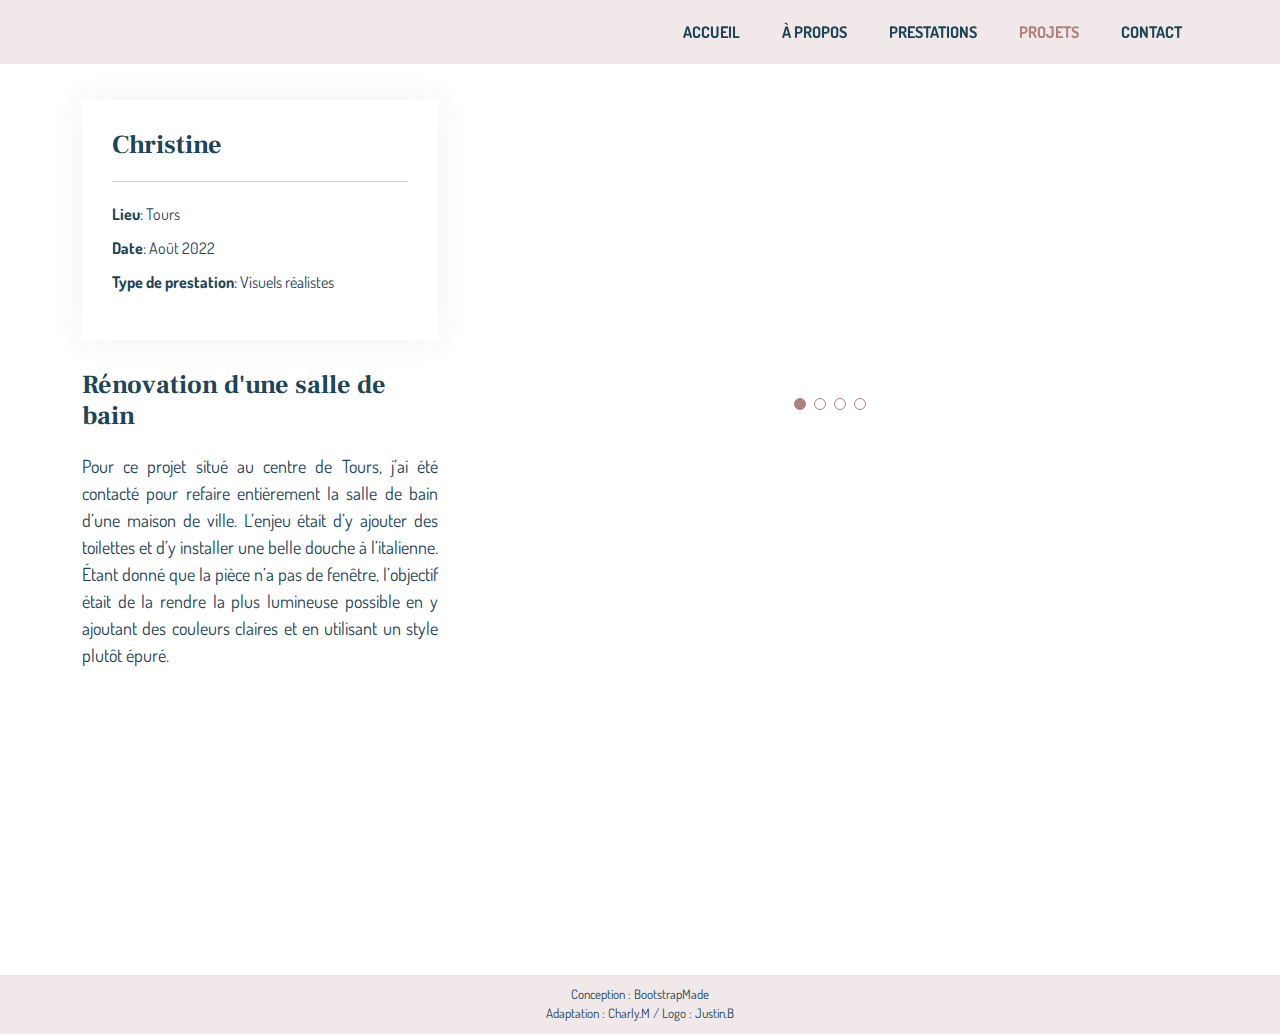
==== projet-christine.html @ 1748fd8e "Add files via upload" ====
<!DOCTYPE html>
<html lang="en">

<head>
  <meta charset="utf-8">
  <meta content="width=device-width, initial-scale=1.0" name="viewport">

  <title>Couleur Chloé - Projet Christine</title>
  <meta content="" name="description">
  <meta content="" name="keywords">

  <!-- Favicons -->
  <link href="assets/img/favicon.ico" rel="icon">
  <link href="assets/img/apple-touch-icon.png" rel="apple-touch-icon">

  <!-- Google Fonts -->
  <link href="https://fonts.googleapis.com/css?family=Open+Sans:300,300i,400,400i,600,600i,700,700i|Raleway:300,300i,400,400i,500,500i,600,600i,700,700i|Poppins:300,300i,400,400i,500,500i,600,600i,700,700i|Frank+Ruhl+Libre:300,300i,400,400i,500,500i,600,600i,700,700i|Dosis:300,300i,400,400i,500,500i,600,600i,700,700i" rel="stylesheet">

  <!-- Vendor CSS Files -->
  <link href="assets/vendor/aos/aos.css" rel="stylesheet">
  <link href="assets/vendor/bootstrap/css/bootstrap.min.css" rel="stylesheet">
  <link href="assets/vendor/bootstrap-icons/bootstrap-icons.css" rel="stylesheet">
  <link href="assets/vendor/boxicons/css/boxicons.min.css" rel="stylesheet">
  <link href="assets/vendor/glightbox/css/glightbox.min.css" rel="stylesheet">
  <link href="assets/vendor/swiper/swiper-bundle.min.css" rel="stylesheet">

  <!-- Template Main CSS File -->
  <link href="assets/css/style.css" rel="stylesheet">

  <!-- =======================================================
  * Template Name: Squadfree - v4.8.1
  * Template URL: https://bootstrapmade.com/squadfree-free-bootstrap-template-creative/
  * Author: BootstrapMade.com
  * License: https://bootstrapmade.com/license/
  ======================================================== -->
</head>

<body>

  <!-- ======= Header ======= -->
  <header id="headerpf" class="fixed-top">
    <div class="container d-flex align-items-center justify-content-between">

      <div class="logo">
      </div>

      <nav id="navbar" class="navbar">
        <ul>
          <li><a class="nav-link scrollto " href="index.html#hero">ACCUEIL</a></li>
          <li><a class="nav-link scrollto" href="index.html#about">À PROPOS</a></li>
          <li><a class="nav-link scrollto" href="index.html#services">PRESTATIONS</a></li>
          <li><a class="nav-link scrollto active" href="index.html#portfolio">PROJETS</a></li>
          <li><a class="nav-link scrollto" href="index.html#contact">CONTACT</a></li>
        </ul>
        <i class="bi bi-list mobile-nav-toggle"></i>
      </nav><!-- .navbar -->

    </div>
  </header><!-- End Header -->

  <main id="mainpf">


    <!-- ======= Portfolio Details Section ======= -->
    <section id="portfolio-details" class="portfolio-details">
      <div class="container">

        <div class="row gy-4">

         

          <div class="col-lg-4">
            <div class="portfolio-info">
              <h3>Christine</h3>
              <ul>
                <li><strong>Lieu</strong>: Tours</li>
                <li><strong>Date</strong>: Août 2022</li>
                <li><strong>Type de prestation</strong>: Visuels réalistes</li>
              </ul>
            </div>
            <div class="portfolio-description">
              <h2>Rénovation d'une salle de bain</h2>
              <p>
                Pour ce projet situé au centre de Tours, j’ai été contacté pour refaire entièrement la salle de bain d’une maison de ville. L’enjeu était d’y ajouter des toilettes et d’y installer une belle douche à l’italienne.<br>
                Étant donné que la pièce n’a pas de fenêtre, l’objectif était de la rendre la plus lumineuse possible en y ajoutant des couleurs claires et en utilisant un style plutôt épuré.


              </p>
            </div>
          </div>

 <div class="col-lg-8 align-self-center">
            <div class="portfolio-details-slider swiper">
              <div class="swiper-wrapper align-items-center">

                <div class="swiper-slide">
                  <a href="assets/img/projets/christine/christine_rendu1.jpg" data-gallery="portfolioGallery" class="portfolio-lightbox">
                  <img src="assets/img/projets/christine/christine_rendu1.jpg" alt="">
                  </a>
                </div>

                <div class="swiper-slide">
                   <a href="assets/img/projets/christine/christine_rendu2.jpg" data-gallery="portfolioGallery" class="portfolio-lightbox">
                  <img src="assets/img/projets/christine/christine_rendu2.jpg" alt="">
                </a>
                </div>

                <div class="swiper-slide">
                   <a href="assets/img/projets/christine/christine_rendu3.jpg" data-gallery="portfolioGallery" class="portfolio-lightbox">
                  <img src="assets/img/projets/christine/christine_rendu3.jpg" alt="">
                </a>
                </div>

                <div class="swiper-slide">
                  <a href="assets/img/projets/christine/christine_rendu4.jpg" data-gallery="portfolioGallery" class="portfolio-lightbox">
                  <img src="assets/img/projets/christine/christine_rendu4.jpg" alt="">
                </a>
                </div>
           

              </div>
              <div class="swiper-pagination"></div>
            </div>
          </div>

        </div>

      </div>
    </section><!-- End Portfolio Details Section -->
<div class="blanbas2"></div>
  </main><!-- End #main -->

  <!-- ======= Footer ======= -->
  <footer id="footer">
    
      <a href="https://bootstrapmade.com/" target="_blank">Conception : BootstrapMade</a><br>
      <a href="https://charlymedina.fr/" target="_blank">Adaptation : Charly.M</a> / <a href="https://www.linkedin.com/in/justin-b%C3%A9gu%C3%A9-806b7ab3/" target="_blank">Logo : Justin.B</a>     
      
  </footer><!-- End Footer -->

  <a href="#" class="back-to-top d-flex align-items-center justify-content-center"><i class="bi bi-arrow-up-short"></i></a>

  <!-- Vendor JS Files -->
  <script src="assets/vendor/purecounter/purecounter_vanilla.js"></script>
  <script src="assets/vendor/aos/aos.js"></script>
  <script src="assets/vendor/bootstrap/js/bootstrap.bundle.min.js"></script>
  <script src="assets/vendor/glightbox/js/glightbox.min.js"></script>
  <script src="assets/vendor/isotope-layout/isotope.pkgd.min.js"></script>
  <script src="assets/vendor/swiper/swiper-bundle.min.js"></script>
  <script src="assets/vendor/php-email-form/validate.js"></script>

  <!-- Template Main JS File -->
  <script src="assets/js/main.js"></script>

</body>

</html>
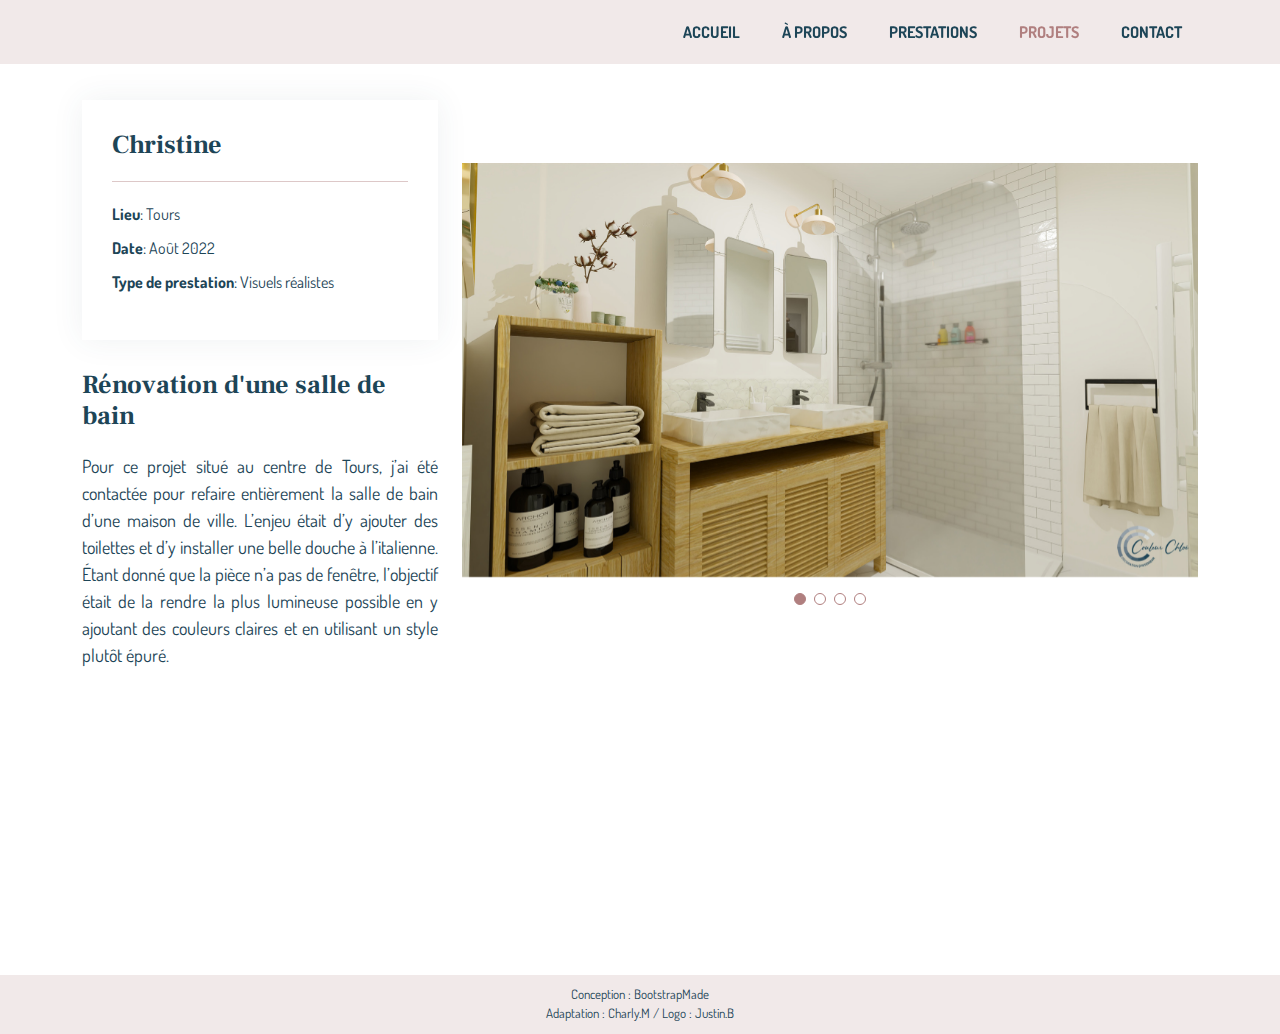
==== commit 45657a2e: "Update projet-christine.html" ====
--- a/projet-christine.html
+++ b/projet-christine.html
@@ -81,7 +81,7 @@
             <div class="portfolio-description">
               <h2>Rénovation d'une salle de bain</h2>
               <p>
-                Pour ce projet situé au centre de Tours, j’ai été contacté pour refaire entièrement la salle de bain d’une maison de ville. L’enjeu était d’y ajouter des toilettes et d’y installer une belle douche à l’italienne.<br>
+                Pour ce projet situé au centre de Tours, j’ai été contactée pour refaire entièrement la salle de bain d’une maison de ville. L’enjeu était d’y ajouter des toilettes et d’y installer une belle douche à l’italienne.<br>
                 Étant donné que la pièce n’a pas de fenêtre, l’objectif était de la rendre la plus lumineuse possible en y ajoutant des couleurs claires et en utilisant un style plutôt épuré.
 
 
@@ -154,4 +154,4 @@
 
 </body>
 
-</html>+</html>
